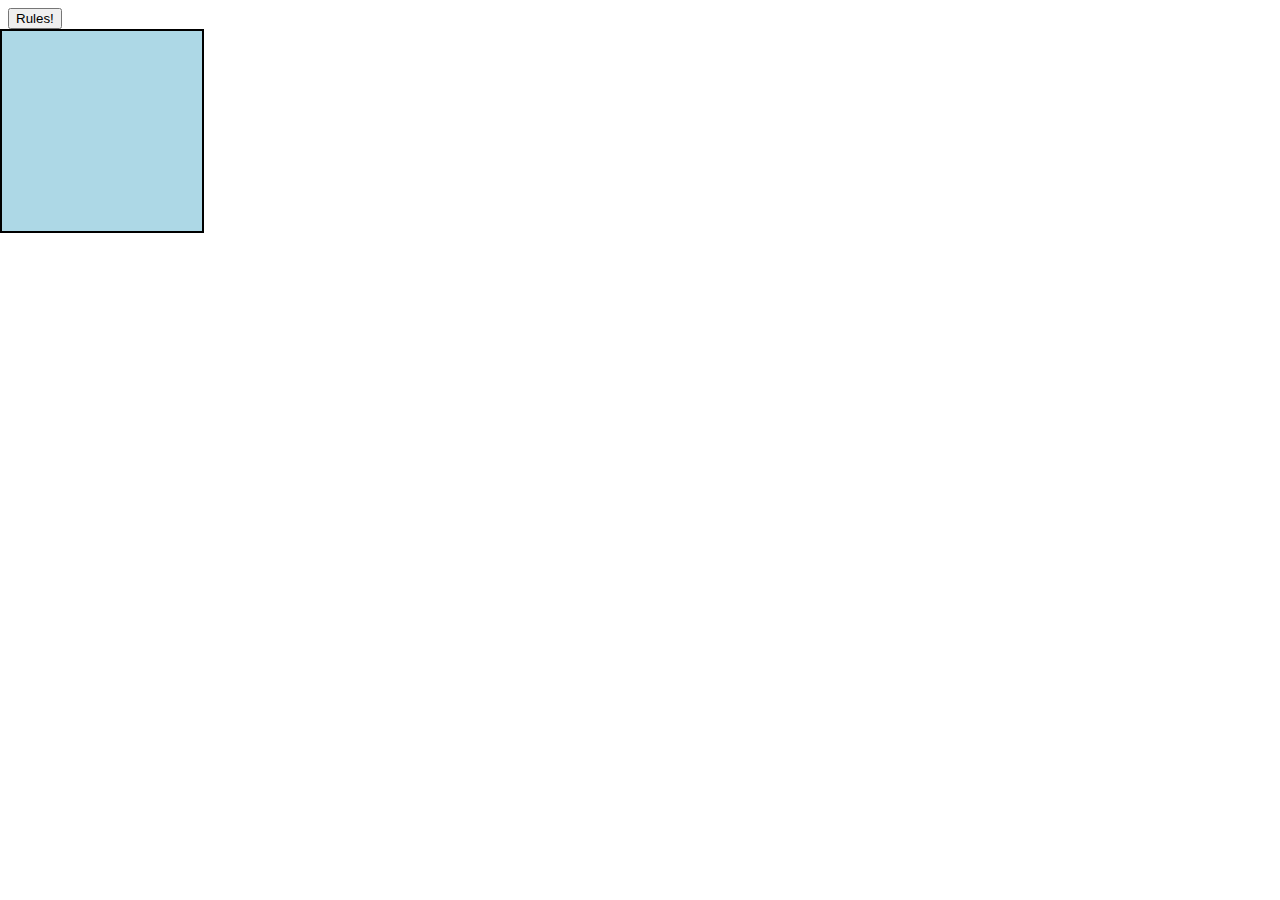
==== index.html @ 166a3d5b "trying to target the event.currentTarget" ====
<!DOCTYPE html>
<html lang="en">
<head>
    <meta charset="UTF-8">
    <meta name="viewport" content="width=device-width, initial-scale=1.0">
    <title>Bringing Up Baby!</title>
    <link rel="stylesheet" href="style.css">
    <script
        src="https://code.jquery.com/jquery-3.5.0.js"
        integrity="sha256-r/AaFHrszJtwpe+tHyNi/XCfMxYpbsRg2Uqn0x3s2zc="
        crossorigin="anonymous"
        defer
    ></script>
    <script src="app.js" defer></script>
</head>
<body>

    <button id="myBtn">Rules!</button>
        <div id="myModal" class="modal">
            <div class="modal-content">
                <span class="close">&times;</span>
                <p>Making it Through the Day! It's not as easy as it looks...</p>
            </div>
        </div> 
    <div id="score"></div>
    <div class="grid"></div>
    <div class="baby"><img src="/Users/kelliematteson/Desktop/code/projects/baby.png" alt=""></div>
    
</body>
</html>
---- style.css ----
body {
  background-color: white;
}
 /* The Modal (background) */
 .modal {
  display: none; /* Hidden by default */
  position: fixed; /* Stay in place */
  z-index: 1; /* Sit on top */
  left: 0;
  top: 0;
  width: 100%; /* Full width */
  height: 100%; /* Full height */
  overflow: auto; /* Enable scroll if needed */
  background-color: rgb(0,0,0); /* Fallback color */
  background-color: rgba(0,0,0,0.4); /* Black w/ opacity */
}

/* Modal Content/Box */
.modal-content {
  background-color: #fefefe;
  margin: 15% auto; /* 15% from the top and centered */
  padding: 20px;
  border: 1px solid #888;
  width: 80%; /* Could be more or less, depending on screen size */
}

/* The Close Button */
.close {
  color: #aaa;
  float: right;
  font-size: 28px;
  font-weight: bold;
}

.close:hover,
.close:focus {
  color: black;
  text-decoration: none;
  cursor: pointer;
} 
.grid {
  display: flex;
  flex-wrap: wrap;
  height: 600px;
  width: 800px;
  margin: auto;
}
#babyCard {
  height: 200px;
  width: 200px;
  background-color: white;
  border: 3px solid darkorchid;
}
.active{
  color:white;
  text-align: center;
  font-family: fantasy;
}
#score {
  background-color: lightblue;
  position: fixed;
  left: 0;
  width: 200px;
  height: 200px;
  color: black;
  font-family: monospace;
  font-size: 16px;
  border: 2px solid black;
}
.baby {
	pointer-events: none;
}
.baby > * {
  /* Adjust animation duration to change the element’s speed */
          animation: fly 50s linear infinite;
          pointer-events: none !important;
    top: 0;
    left: 0;
    transform: translateX(-120%) translateY(-120%) rotateZ(0);
    position: fixed;
    animation-delay: 1s;
    z-index: 999999;
  }
  
   /* Keyframe values control where the element will begin
      and end its trajectory across the screen. Each rule
      represents a path the element follows across the screen. */
  
  
  @keyframes fly {
  
    98.001%, 0% {
                  display: block;
      transform: translateX(-200%) translateY(100vh) rotateZ(0deg)
    }
  
    15% {
      transform: translateX(100vw) translateY(-100%) rotateZ(180deg)
    }
  
    15.001%, 18% {
      transform: translateX(100vw) translateY(-30%) rotateZ(0deg)
    }
  
    40% {
      transform: translateX(-200%) translateY(3vh) rotateZ(-180deg)
    }
  
    40.001%, 43% {
      transform: translateX(-200%) translateY(-100%) rotateZ(-180deg)
    }
  
    65% {
      transform: translateX(100vw) translateY(50vh) rotateZ(0deg)
    }
  
    65.001%, 68% {
      transform: translateX(20vw) translateY(-200%) rotateZ(180deg)
    }
  
    95% {
      transform: translateX(10vw) translateY(100vh) rotateZ(0deg)
    }
  }
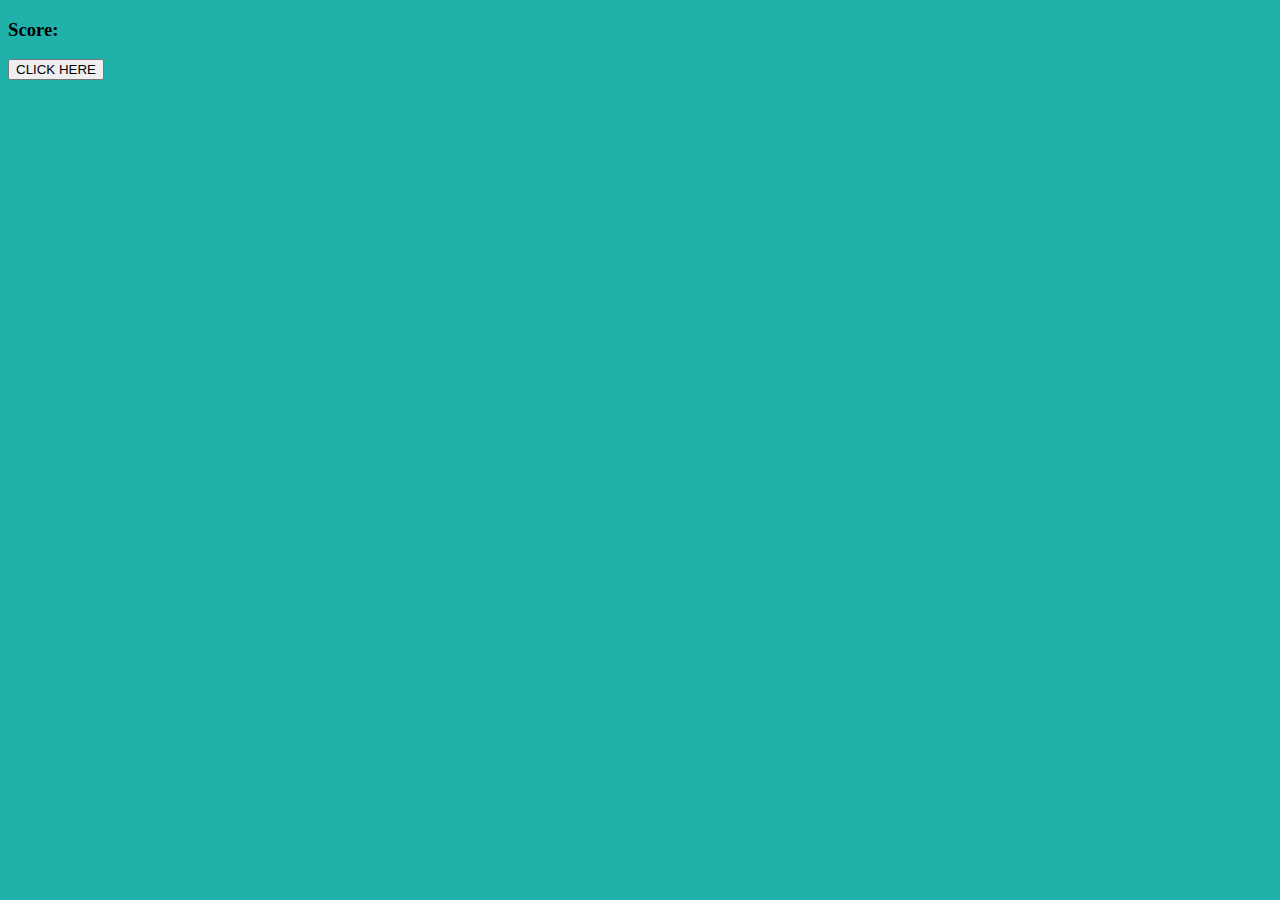
==== commit 5e0a39cb: "figured out the logic of flipCard function" ====
--- a/index.html
+++ b/index.html
@@ -14,17 +14,10 @@
     <script src="app.js" defer></script>
 </head>
 <body>
+    <h3>Score:<span id="result"></span></h3>
+<button id="myBtn" onclick="startGame()">CLICK HERE</button>
+<div class="grid"></div>
 
-    <button id="myBtn">Rules!</button>
-        <div id="myModal" class="modal">
-            <div class="modal-content">
-                <span class="close">&times;</span>
-                <p>Making it Through the Day! It's not as easy as it looks...</p>
-            </div>
-        </div> 
-    <div id="score"></div>
-    <div class="grid"></div>
-    <div class="baby"><img src="/Users/kelliematteson/Desktop/code/projects/baby.png" alt=""></div>
     
 </body>
 </html>
--- a/style.css
+++ b/style.css
@@ -1,125 +1,17 @@
 
 body {
-  background-color: white;
+  background-color: lightseagreen;
 }
- /* The Modal (background) */
- .modal {
-  display: none; /* Hidden by default */
-  position: fixed; /* Stay in place */
-  z-index: 1; /* Sit on top */
-  left: 0;
-  top: 0;
-  width: 100%; /* Full width */
-  height: 100%; /* Full height */
-  overflow: auto; /* Enable scroll if needed */
-  background-color: rgb(0,0,0); /* Fallback color */
-  background-color: rgba(0,0,0,0.4); /* Black w/ opacity */
-}
-
-/* Modal Content/Box */
-.modal-content {
-  background-color: #fefefe;
-  margin: 15% auto; /* 15% from the top and centered */
-  padding: 20px;
-  border: 1px solid #888;
-  width: 80%; /* Could be more or less, depending on screen size */
-}
-
-/* The Close Button */
-.close {
-  color: #aaa;
-  float: right;
-  font-size: 28px;
-  font-weight: bold;
-}
-
-.close:hover,
-.close:focus {
-  color: black;
-  text-decoration: none;
-  cursor: pointer;
-} 
 .grid {
   display: flex;
   flex-wrap: wrap;
-  height: 600px;
-  width: 800px;
-  margin: auto;
+  width: 200px;
+  height: 200px;
 }
 #babyCard {
+  display: flex;
   height: 200px;
   width: 200px;
-  background-color: white;
-  border: 3px solid darkorchid;
-}
-.active{
-  color:white;
-  text-align: center;
-  font-family: fantasy;
-}
-#score {
-  background-color: lightblue;
-  position: fixed;
-  left: 0;
-  width: 200px;
-  height: 200px;
-  color: black;
-  font-family: monospace;
-  font-size: 16px;
   border: 2px solid black;
-}
-.baby {
-	pointer-events: none;
-}
-.baby > * {
-  /* Adjust animation duration to change the element’s speed */
-          animation: fly 50s linear infinite;
-          pointer-events: none !important;
-    top: 0;
-    left: 0;
-    transform: translateX(-120%) translateY(-120%) rotateZ(0);
-    position: fixed;
-    animation-delay: 1s;
-    z-index: 999999;
-  }
-  
-   /* Keyframe values control where the element will begin
-      and end its trajectory across the screen. Each rule
-      represents a path the element follows across the screen. */
-  
-  
-  @keyframes fly {
-  
-    98.001%, 0% {
-                  display: block;
-      transform: translateX(-200%) translateY(100vh) rotateZ(0deg)
-    }
-  
-    15% {
-      transform: translateX(100vw) translateY(-100%) rotateZ(180deg)
-    }
-  
-    15.001%, 18% {
-      transform: translateX(100vw) translateY(-30%) rotateZ(0deg)
-    }
-  
-    40% {
-      transform: translateX(-200%) translateY(3vh) rotateZ(-180deg)
-    }
-  
-    40.001%, 43% {
-      transform: translateX(-200%) translateY(-100%) rotateZ(-180deg)
-    }
-  
-    65% {
-      transform: translateX(100vw) translateY(50vh) rotateZ(0deg)
-    }
-  
-    65.001%, 68% {
-      transform: translateX(20vw) translateY(-200%) rotateZ(180deg)
-    }
-  
-    95% {
-      transform: translateX(10vw) translateY(100vh) rotateZ(0deg)
-    }
-  }
+  background-color: magenta;
+}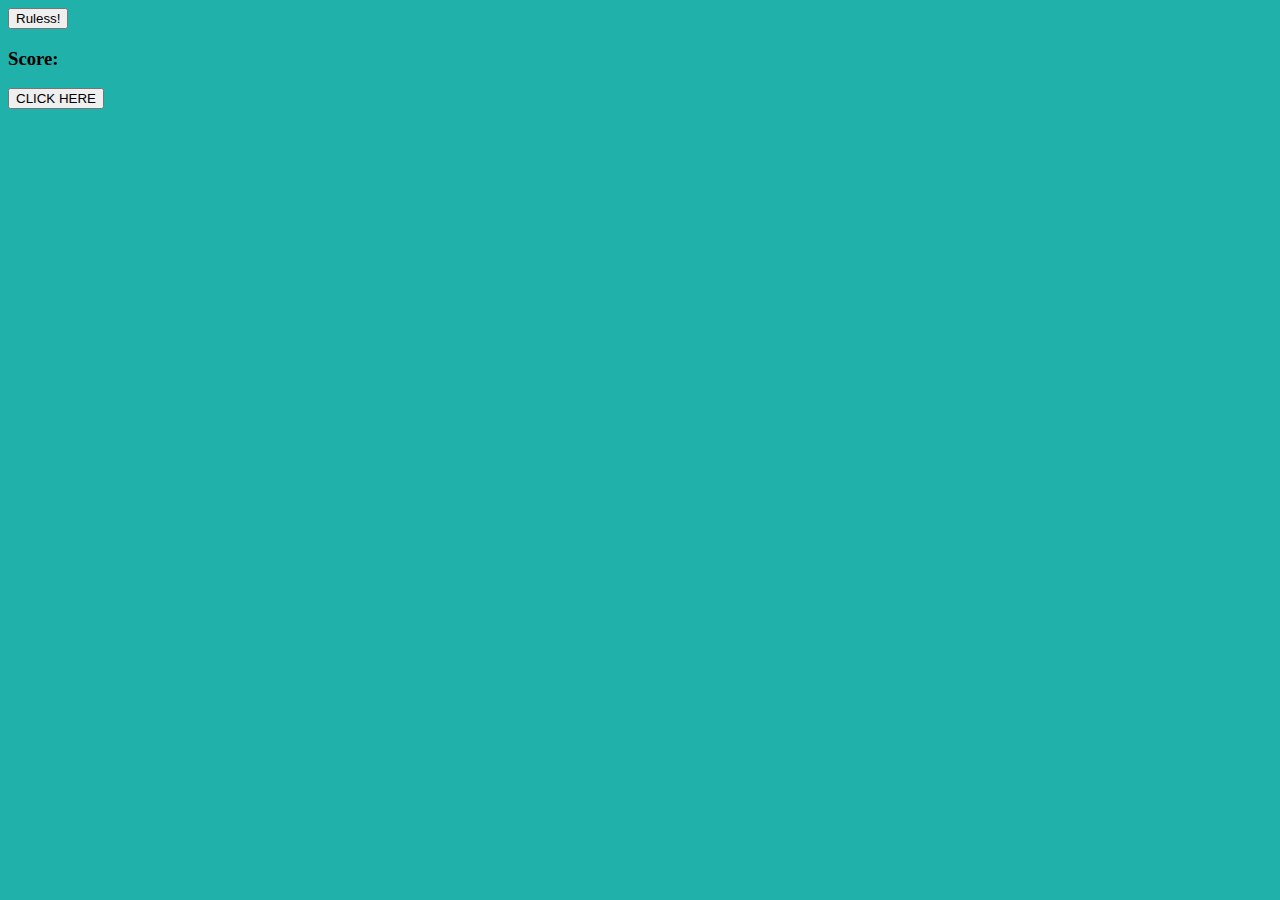
==== commit b0158556: "added modal" ====
--- a/index.html
+++ b/index.html
@@ -14,6 +14,16 @@
     <script src="app.js" defer></script>
 </head>
 <body>
+    <button id="openModal">Ruless!</button>
+    <div id="modal">
+      <div id="modal-textbox">
+        <a id="close" href="#">Close</a>
+        <h1>Surviving Baby</h1>
+          <p>Bridge is played with four people sitting at a card table using a standard deck of 52 cards (no jokers). The players across from each other form partnerships as North‑South and East‑West.</p>
+          <p>Draw cards to select the person to deal the cards (the dealer). This person distributes the cards face down, in clockwise rotation one at a time, until each player at the table has a hand consisting of 13 cards. </p>
+          <p>After the play of each deal is completed, the opportunity to deal moves around the table clockwise so that each person has a turn to deal out the cards.</p>
+      </div>
+    </div>
     <h3>Score:<span id="result"></span></h3>
 <button id="myBtn" onclick="startGame()">CLICK HERE</button>
 <div class="grid"></div>
--- a/style.css
+++ b/style.css
@@ -1,6 +1,26 @@
 
 body {
   background-color: lightseagreen;
+}
+#modal{
+	position: fixed;
+	top: 0;
+	left: 0;
+	width: 100vw;
+	height: 100vh;
+	background-color: rgba(0, 0, 0, 0.5);
+	justify-content: center;
+	align-items: center;
+	display: none;
+	z-index: 1;
+	
+}
+#modal-textbox {
+	background-color: white;
+	height: 350px;
+	width: 550px;
+	margin: 15px;
+	padding: 12px;
 }
 .grid {
   display: flex;
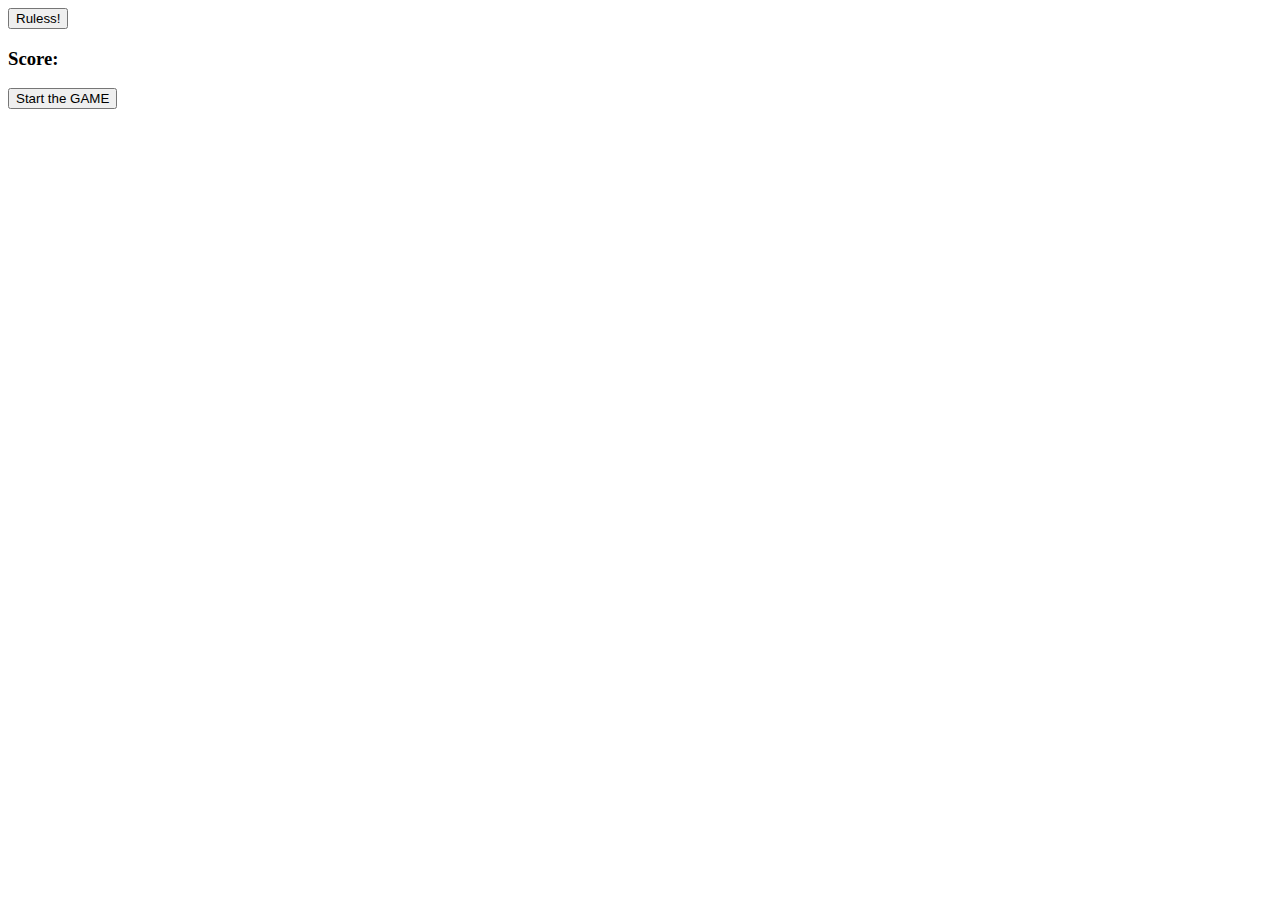
==== commit 04f36c3c: "added new picture" ====
--- a/index.html
+++ b/index.html
@@ -14,19 +14,21 @@
     <script src="app.js" defer></script>
 </head>
 <body>
+    <div class="bg"></div>
     <button id="openModal">Ruless!</button>
     <div id="modal">
       <div id="modal-textbox">
         <a id="close" href="#">Close</a>
         <h1>Surviving Baby</h1>
-          <p>Bridge is played with four people sitting at a card table using a standard deck of 52 cards (no jokers). The players across from each other form partnerships as North‑South and East‑West.</p>
-          <p>Draw cards to select the person to deal the cards (the dealer). This person distributes the cards face down, in clockwise rotation one at a time, until each player at the table has a hand consisting of 13 cards. </p>
-          <p>After the play of each deal is completed, the opportunity to deal moves around the table clockwise so that each person has a turn to deal out the cards.</p>
+          <p>What a joy! You have a new Baby....</p>
+          <p>You (the Parent figure) will be selecting cards in the game of chance to see if you will make it through the day. </p>
+          <p>You begin with a Mental Health Score of 0....hey, it was a rough night. You're fragile. If you make it to the end of 3 rounds, drawing 3 cards each round, with a Mental Health Score of 5 or More, you win! If, at the end of 3 Rounds you have a Score of 4 or Less, the Baby destroyed you and you are on the ground, barely alive! Good Luck!</p>
       </div>
     </div>
     <h3>Score:<span id="result"></span></h3>
-<button id="myBtn" onclick="startGame()">CLICK HERE</button>
+<button id="myBtn" onclick="startGame()">Start the GAME</button>
 <div class="grid"></div>
+
 
     
 </body>
--- a/style.css
+++ b/style.css
@@ -1,6 +1,9 @@
 
 body {
-  background-color: lightseagreen;
+  background-image: url('/Users/kelliematteson/Desktop/bigTears.jpg');
+  background-repeat: no-repeat;
+  background-attachment: fixed;
+  background-size: cover;
 }
 #modal{
 	position: fixed;
@@ -34,4 +37,11 @@
   width: 200px;
   border: 2px solid black;
   background-color: magenta;
+}
+.bg {
+  height: 100%;
+  background-position: center;
+  background-repeat: no-repeat;
+  background-size: cover;
+  
 }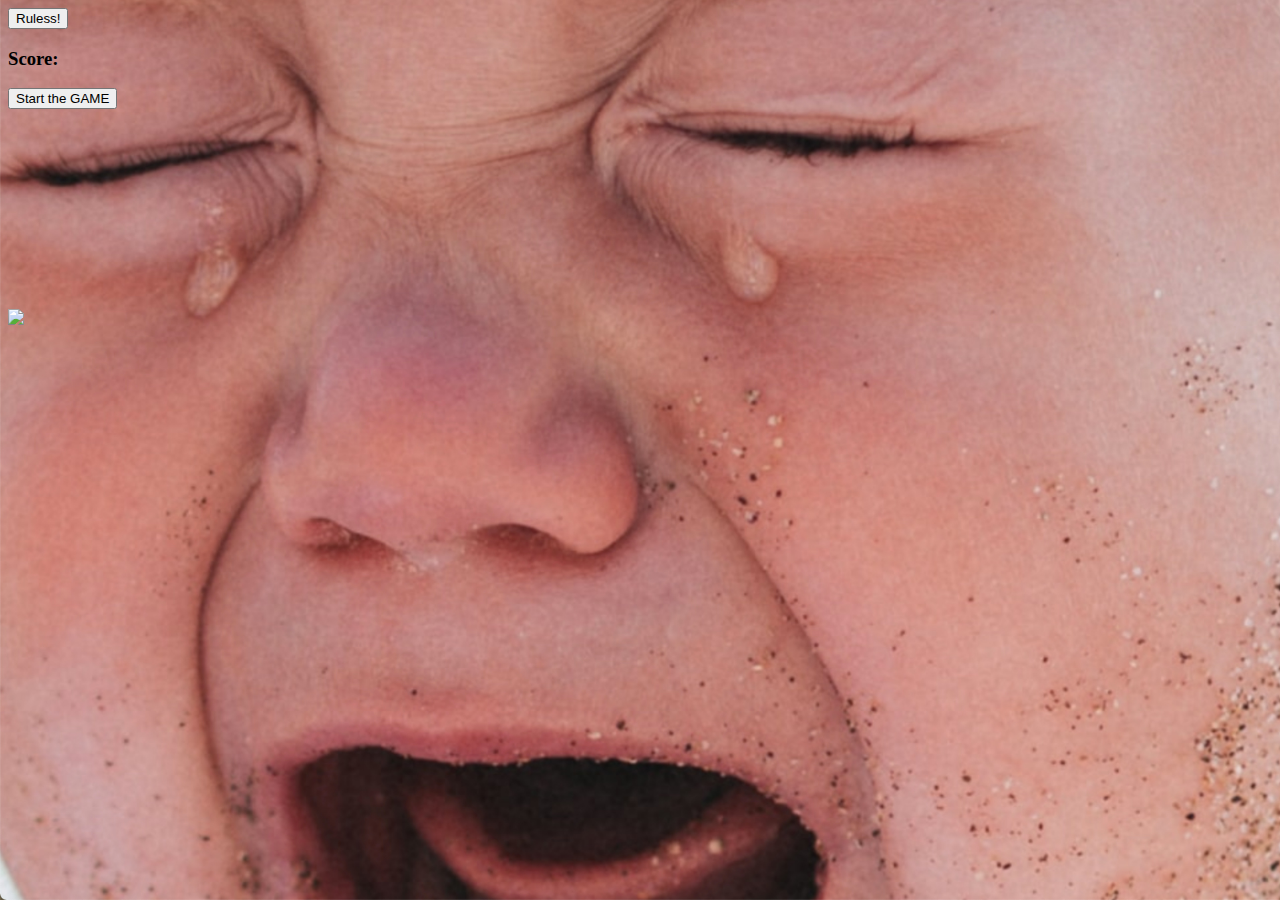
==== commit 3e2c39e4: "background image" ====
--- a/index.html
+++ b/index.html
@@ -28,7 +28,7 @@
     <h3>Score:<span id="result"></span></h3>
 <button id="myBtn" onclick="startGame()">Start the GAME</button>
 <div class="grid"></div>
-
+<img src="/projects/baby.png">
 
     
 </body>
--- a/style.css
+++ b/style.css
@@ -1,6 +1,6 @@
 
 body {
-  background-image: url('/Users/kelliematteson/Desktop/bigTears.jpg');
+  background-image: url('bigTears.jpg');
   background-repeat: no-repeat;
   background-attachment: fixed;
   background-size: cover;
@@ -38,10 +38,3 @@
   border: 2px solid black;
   background-color: magenta;
 }
-.bg {
-  height: 100%;
-  background-position: center;
-  background-repeat: no-repeat;
-  background-size: cover;
-  
-}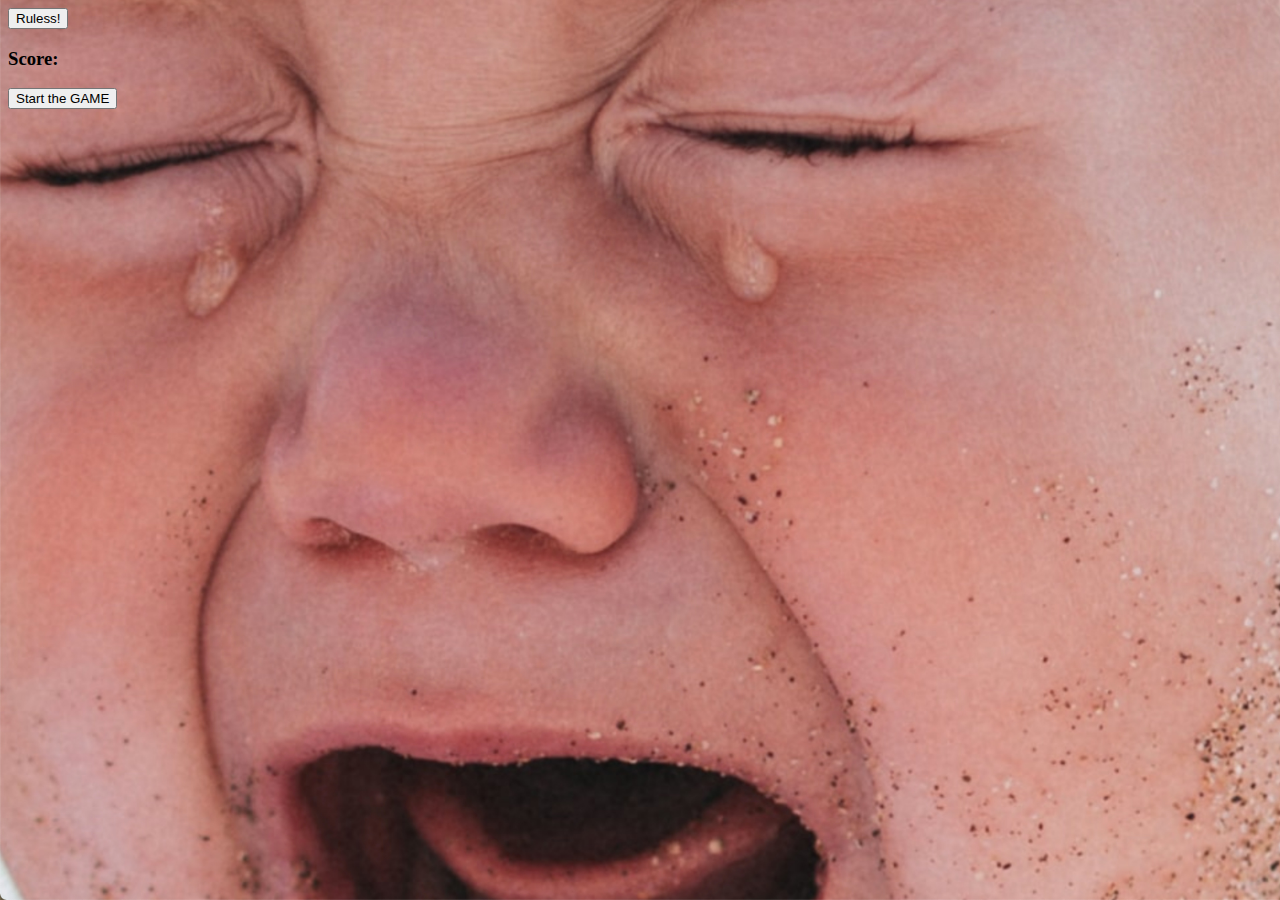
==== commit 2c85db30: "a few minor changes" ====
--- a/index.html
+++ b/index.html
@@ -28,7 +28,7 @@
     <h3>Score:<span id="result"></span></h3>
 <button id="myBtn" onclick="startGame()">Start the GAME</button>
 <div class="grid"></div>
-<img src="/projects/baby.png">
+
 
     
 </body>
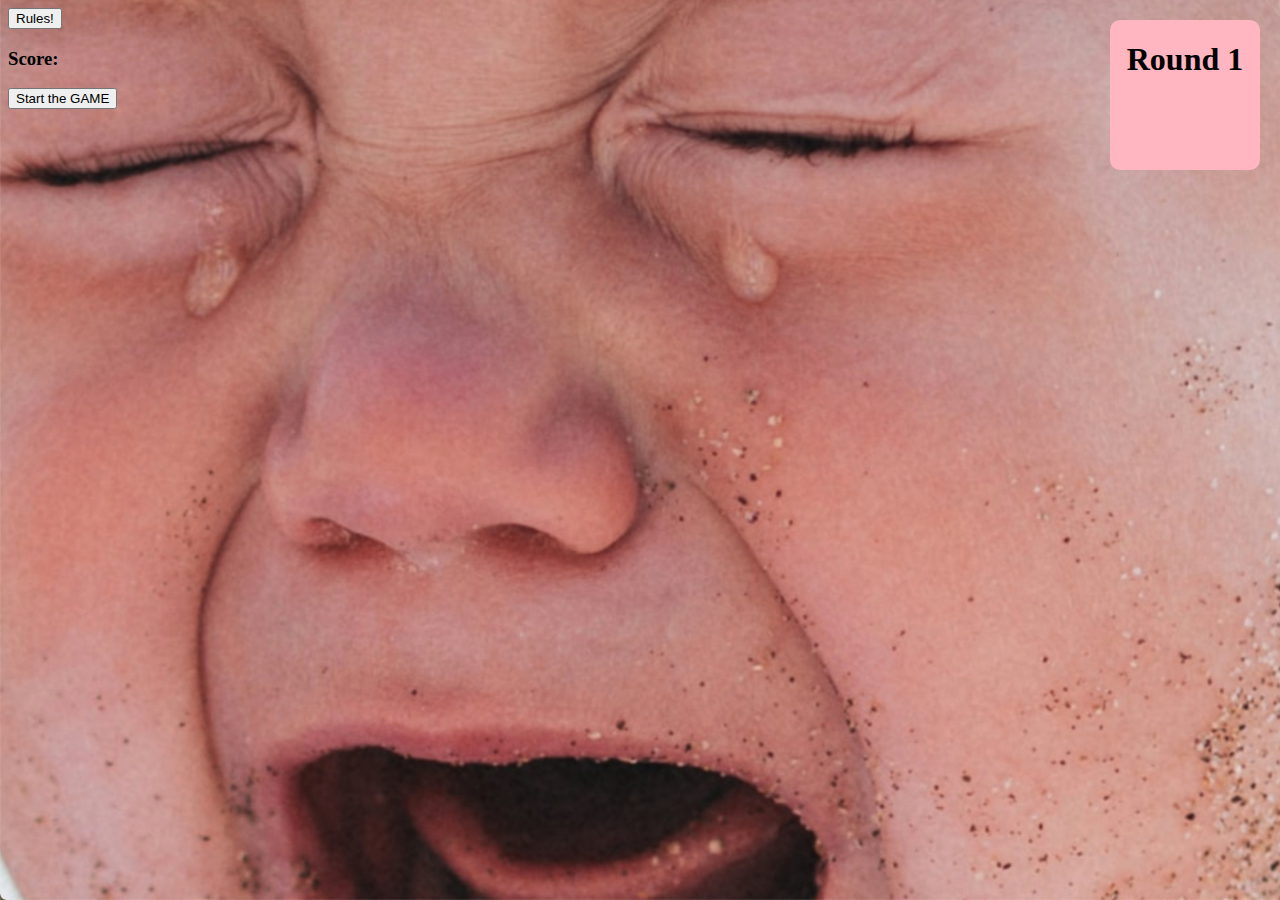
==== commit 39feaa6f: "added some styling" ====
--- a/index.html
+++ b/index.html
@@ -3,7 +3,7 @@
 <head>
     <meta charset="UTF-8">
     <meta name="viewport" content="width=device-width, initial-scale=1.0">
-    <title>Bringing Up Baby!</title>
+    <title>Surviving Baby!</title>
     <link rel="stylesheet" href="style.css">
     <script
         src="https://code.jquery.com/jquery-3.5.0.js"
@@ -14,8 +14,7 @@
     <script src="app.js" defer></script>
 </head>
 <body>
-    <div class="bg"></div>
-    <button id="openModal">Ruless!</button>
+    <button class="button" id="openModal">Rules!</button>
     <div id="modal">
       <div id="modal-textbox">
         <a id="close" href="#">Close</a>
@@ -26,9 +25,10 @@
       </div>
     </div>
     <h3>Score:<span id="result"></span></h3>
-<button id="myBtn" onclick="startGame()">Start the GAME</button>
+<button class="button" id="myBtn" onclick="startGame()">Start the GAME</button>
 <div class="grid"></div>
-
+<div class="rounds"><h1>Round 1</h1></div>
+<div class ="baby"><img src="baby.png"></div>
 
     
 </body>
--- a/style.css
+++ b/style.css
@@ -5,6 +5,30 @@
   background-attachment: fixed;
   background-size: cover;
 }
+.button{
+   display:inline-block;
+   padding:0.35em 1.2em;
+   border:0.1em solid #FFFFFF;
+   margin:0 0.3em 0.3em 0;
+   border-radius:0.12em;
+   box-sizing: border-box;
+   text-decoration:none;
+   font-family:'Roboto',sans-serif;
+   font-weight:300;
+   color:#FFFFFF;
+   text-align:center;
+   transition: all 0.2s;
+  }
+  .button:hover{
+   color:#000000;
+   background-color:#FFFFFF;
+  }
+  @media all and (max-width:30em){
+   .button{
+    display:block;
+    margin:0.4em auto;
+   }
+  } 
 #modal{
 	position: fixed;
 	top: 0;
@@ -14,27 +38,99 @@
 	background-color: rgba(0, 0, 0, 0.5);
 	justify-content: center;
 	align-items: center;
-	display: none;
+  display: none;
+  text-align: center;
 	z-index: 1;
 	
 }
 #modal-textbox {
-	background-color: white;
+	background-color: lightyellow;
 	height: 350px;
 	width: 550px;
 	margin: 15px;
-	padding: 12px;
+  padding: 12px;
+  border: 3px solid yellow;
 }
 .grid {
   display: flex;
   flex-wrap: wrap;
-  width: 200px;
-  height: 200px;
+  width: 50%;
+  height: 50%;
+  margin: auto;
 }
 #babyCard {
   display: flex;
-  height: 200px;
-  width: 200px;
-  border: 2px solid black;
-  background-color: magenta;
+  height: 250px;
+  width: 250px;
+  border: 2px solid white;
+  border-radius: 25px;
+  background-image: linear-gradient(to right, rgba(255,0,0,0), rgba(255,0,0,1));
 }
+.rounds {
+position:absolute;
+top:20px;
+right:20px;
+width: 150px;
+height:150px;
+text-align: center;
+font-family: fantasy;
+border-radius: 10px;
+background-color: lightpink;
+}
+
+.baby {
+	pointer-events: none;
+}
+
+.baby > * {
+/* Adjust animation duration to change the element’s speed */
+        animation: fly 50s linear infinite;
+        pointer-events: none !important;
+	top: 0;
+	left: 0;
+	transform: translateX(-120%) translateY(-120%) rotateZ(0);
+	position: fixed;
+	animation-delay: 1s;
+	z-index: 999999;
+}
+
+ /* Keyframe values control where the element will begin
+    and end its trajectory across the screen. Each rule
+    represents a path the element follows across the screen. */
+
+
+@keyframes fly {
+
+	98.001%, 0% {
+                display: block;
+		transform: translateX(-200%) translateY(100vh) rotateZ(0deg)
+	}
+
+	15% {
+		transform: translateX(100vw) translateY(-100%) rotateZ(180deg)
+	}
+
+	15.001%, 18% {
+		transform: translateX(100vw) translateY(-30%) rotateZ(0deg)
+	}
+
+	40% {
+		transform: translateX(-200%) translateY(3vh) rotateZ(-180deg)
+	}
+
+	40.001%, 43% {
+		transform: translateX(-200%) translateY(-100%) rotateZ(-180deg)
+	}
+
+	65% {
+		transform: translateX(100vw) translateY(50vh) rotateZ(0deg)
+	}
+
+	65.001%, 68% {
+		transform: translateX(20vw) translateY(-200%) rotateZ(180deg)
+	}
+
+	95% {
+		transform: translateX(10vw) translateY(100vh) rotateZ(0deg)
+	}
+}
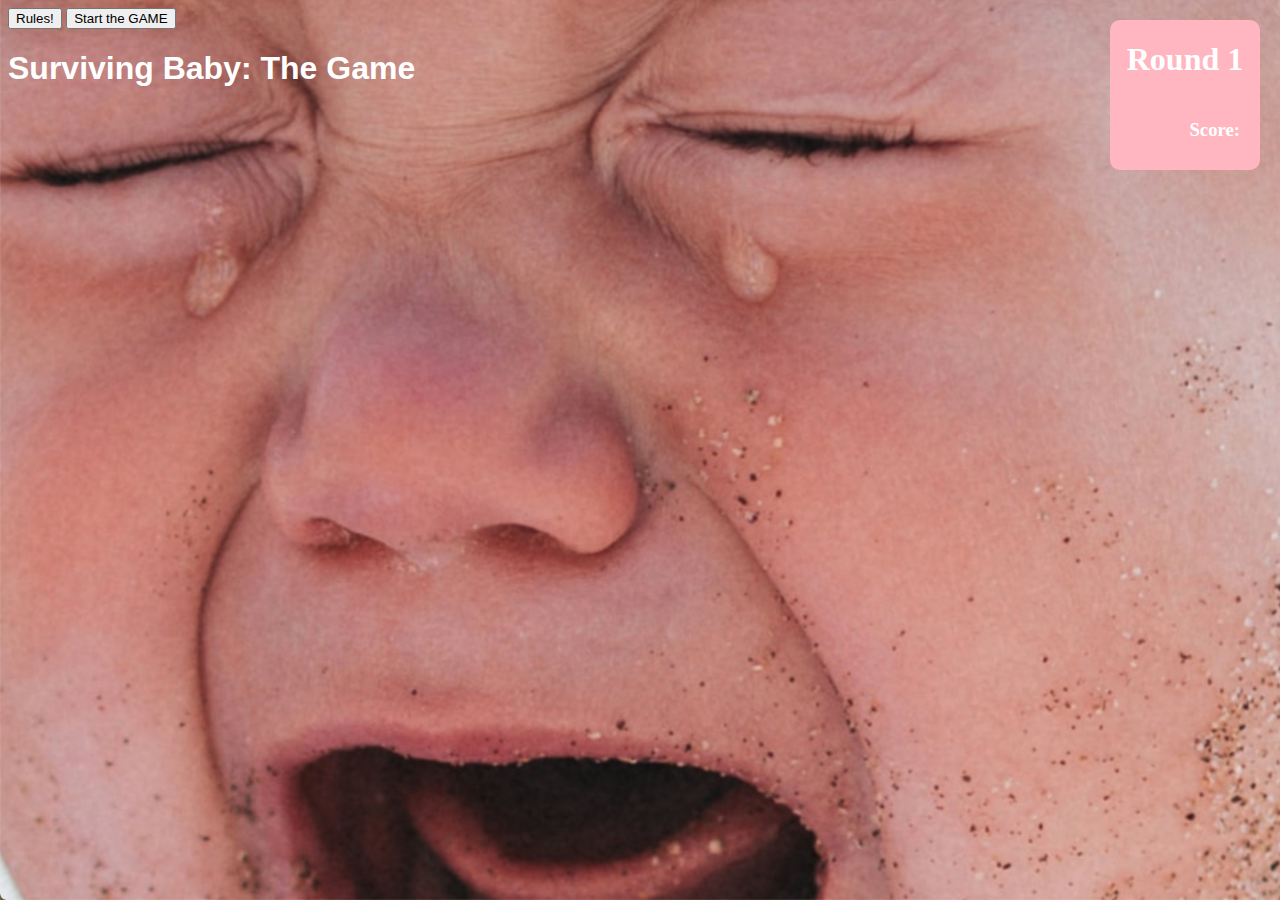
==== commit 057ac283: "a little more css" ====
--- a/index.html
+++ b/index.html
@@ -18,16 +18,19 @@
     <div id="modal">
       <div id="modal-textbox">
         <a id="close" href="#">Close</a>
-        <h1>Surviving Baby</h1>
+        <h2>Surviving Baby</h2>
           <p>What a joy! You have a new Baby....</p>
           <p>You (the Parent figure) will be selecting cards in the game of chance to see if you will make it through the day. </p>
           <p>You begin with a Mental Health Score of 0....hey, it was a rough night. You're fragile. If you make it to the end of 3 rounds, drawing 3 cards each round, with a Mental Health Score of 5 or More, you win! If, at the end of 3 Rounds you have a Score of 4 or Less, the Baby destroyed you and you are on the ground, barely alive! Good Luck!</p>
       </div>
     </div>
+    <button class="button" id="myBtn" onclick="startGame()">Start the GAME</button>
+<div class="title"><h1>Surviving Baby: The Game</h1></div>
+
+<div class="grid"></div>
+<div class="rounds"><h1>Round 1</h1>
     <h3>Score:<span id="result"></span></h3>
-<button class="button" id="myBtn" onclick="startGame()">Start the GAME</button>
-<div class="grid"></div>
-<div class="rounds"><h1>Round 1</h1></div>
+</div>
 <div class ="baby"><img src="baby.png"></div>
 
     
--- a/style.css
+++ b/style.css
@@ -1,34 +1,21 @@
 
 body {
-  background-image: url('bigTears.jpg');
+  color: white;
+  font-size: 1em;
+  font-family: 'Titillium Web', sans-serif;
+  background-image: url('bigTears.jpg'); 
   background-repeat: no-repeat;
   background-attachment: fixed;
   background-size: cover;
 }
-.button{
-   display:inline-block;
-   padding:0.35em 1.2em;
-   border:0.1em solid #FFFFFF;
-   margin:0 0.3em 0.3em 0;
-   border-radius:0.12em;
-   box-sizing: border-box;
-   text-decoration:none;
-   font-family:'Roboto',sans-serif;
-   font-weight:300;
-   color:#FFFFFF;
-   text-align:center;
-   transition: all 0.2s;
-  }
-  .button:hover{
-   color:#000000;
-   background-color:#FFFFFF;
-  }
-  @media all and (max-width:30em){
-   .button{
-    display:block;
-    margin:0.4em auto;
-   }
-  } 
+h3 {
+  position:absolute;
+  top:80px;
+  right:20px;
+}
+h2, p {
+  color: black;
+}
 #modal{
 	position: fixed;
 	top: 0;
@@ -66,6 +53,10 @@
   border-radius: 25px;
   background-image: linear-gradient(to right, rgba(255,0,0,0), rgba(255,0,0,1));
 }
+#babyCard .active {
+  display: hidden;
+}
+
 .rounds {
 position:absolute;
 top:20px;
@@ -83,9 +74,8 @@
 }
 
 .baby > * {
-/* Adjust animation duration to change the element’s speed */
-        animation: fly 50s linear infinite;
-        pointer-events: none !important;
+  animation: fly 50s linear infinite;
+  pointer-events: none !important;
 	top: 0;
 	left: 0;
 	transform: translateX(-120%) translateY(-120%) rotateZ(0);
@@ -93,11 +83,6 @@
 	animation-delay: 1s;
 	z-index: 999999;
 }
-
- /* Keyframe values control where the element will begin
-    and end its trajectory across the screen. Each rule
-    represents a path the element follows across the screen. */
-
 
 @keyframes fly {
 
